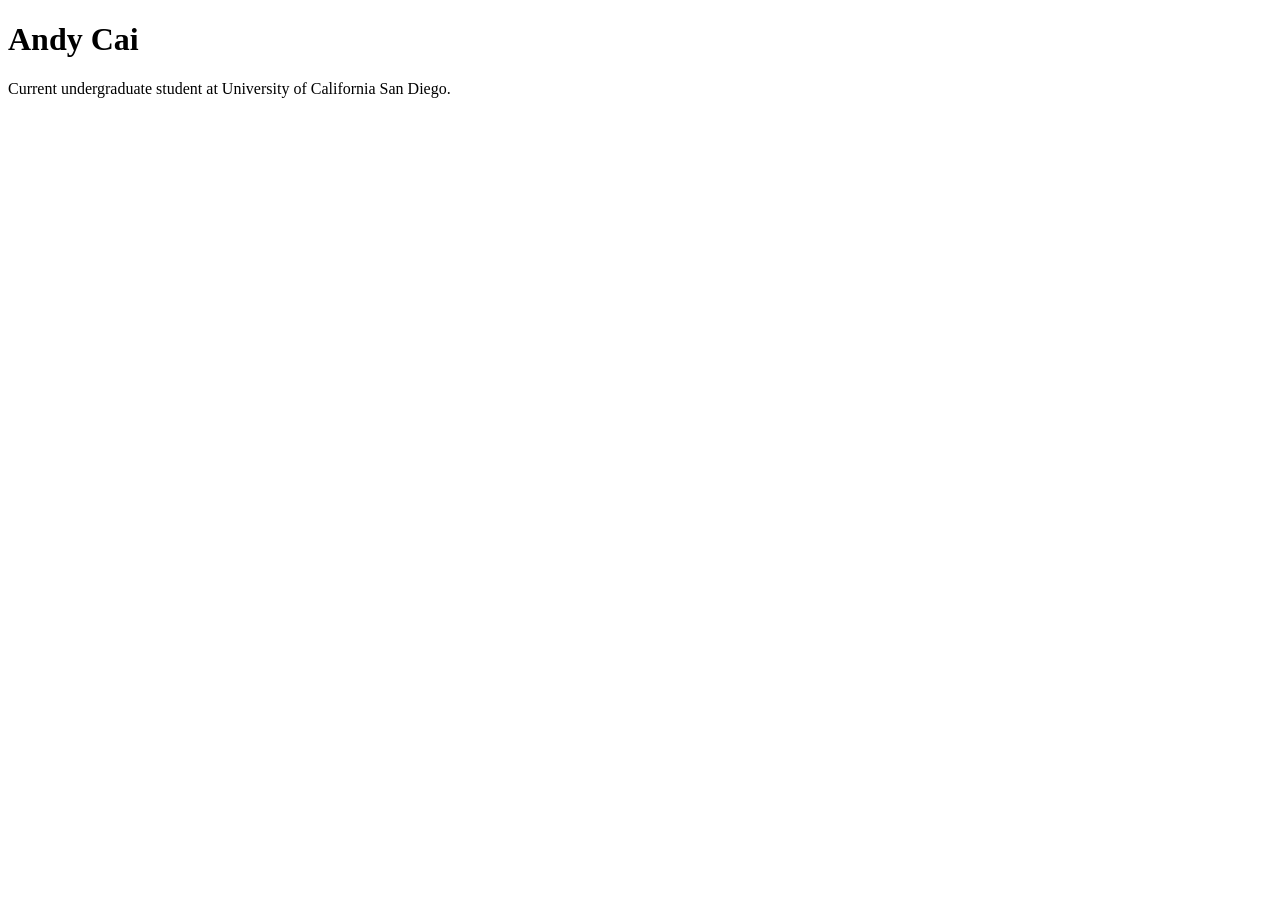
==== index.html @ e995ca32 "Create index.html" ====
<!DOCTYPE html>
<html lang="en">
<head>
    <meta charset="UTF-8">
    <meta name="viewport" content="width=device-width, initial-scale=1.0">
    <title>Andy Cai: Personal Site and portfolio</title>
</head>
<body>
    <h1>Andy Cai</h1>
    <p>Current undergraduate student at University of California San Diego.</p>
</body>
</html>
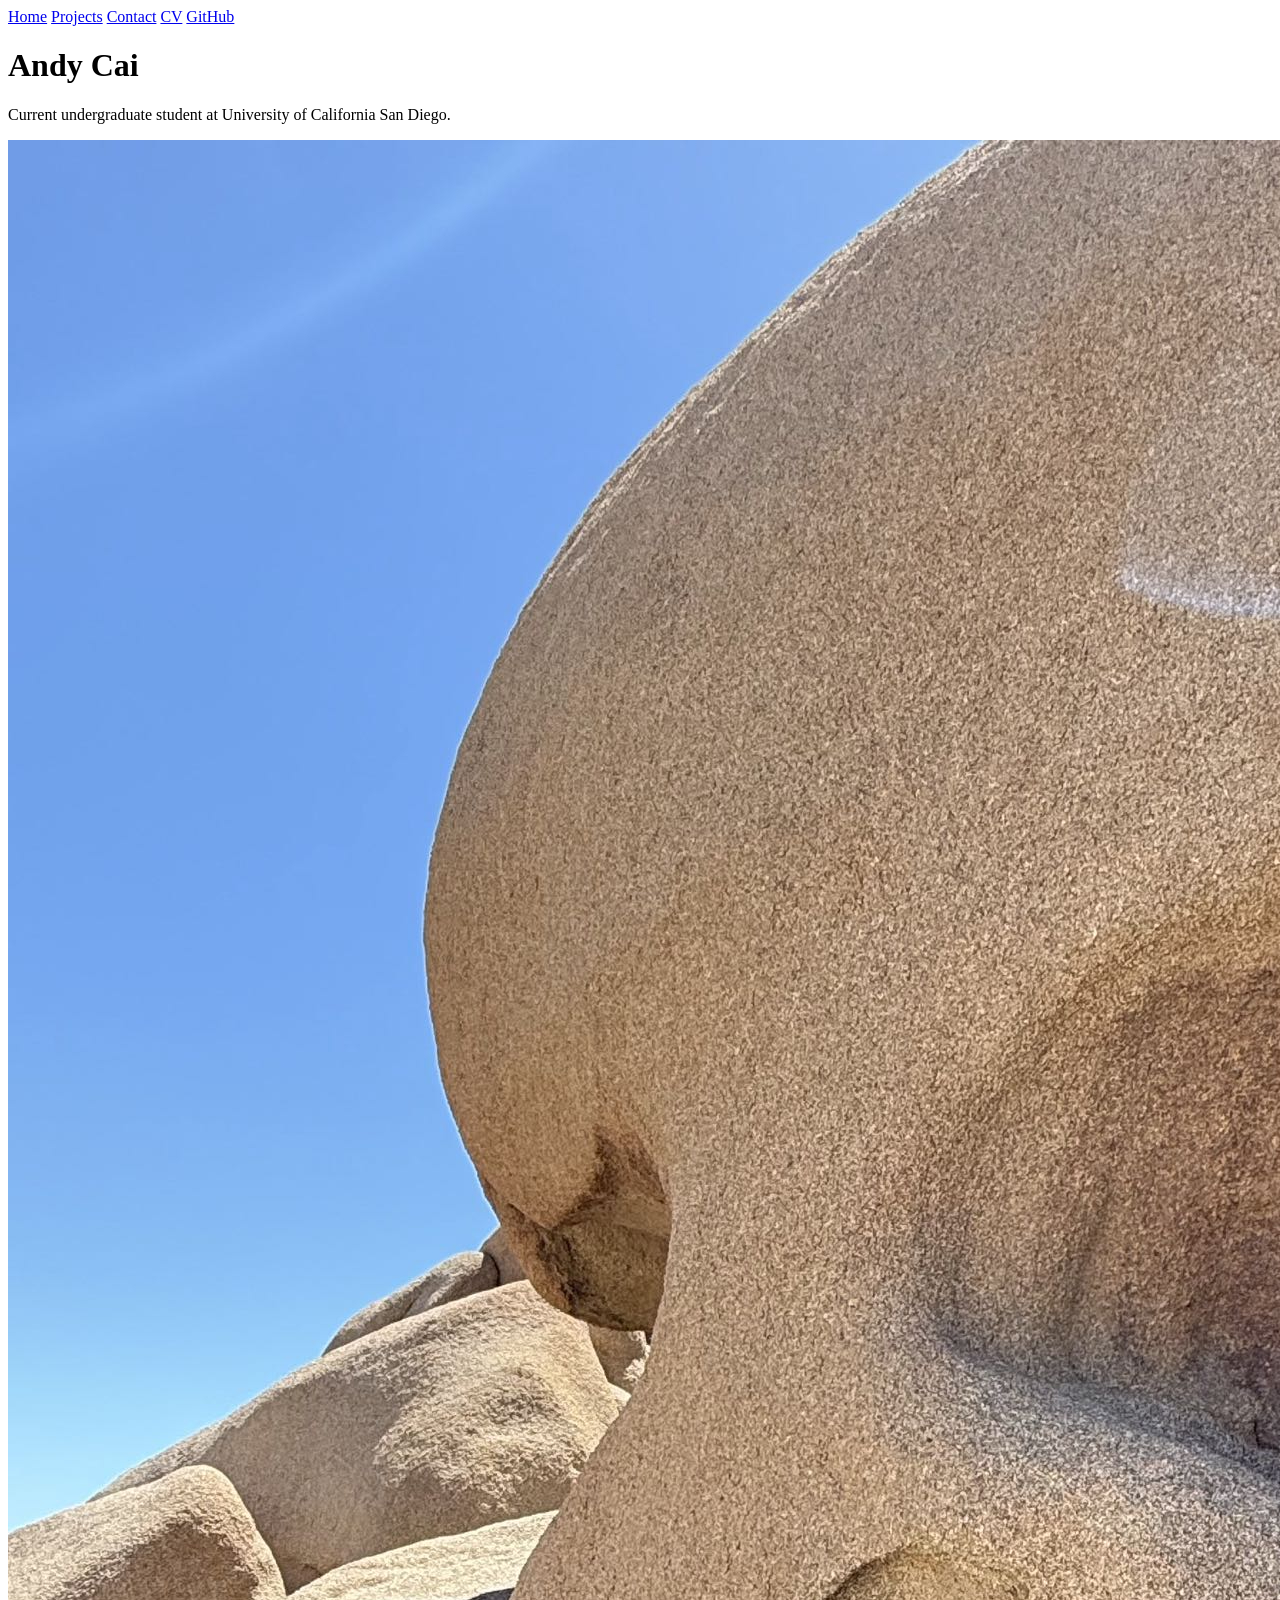
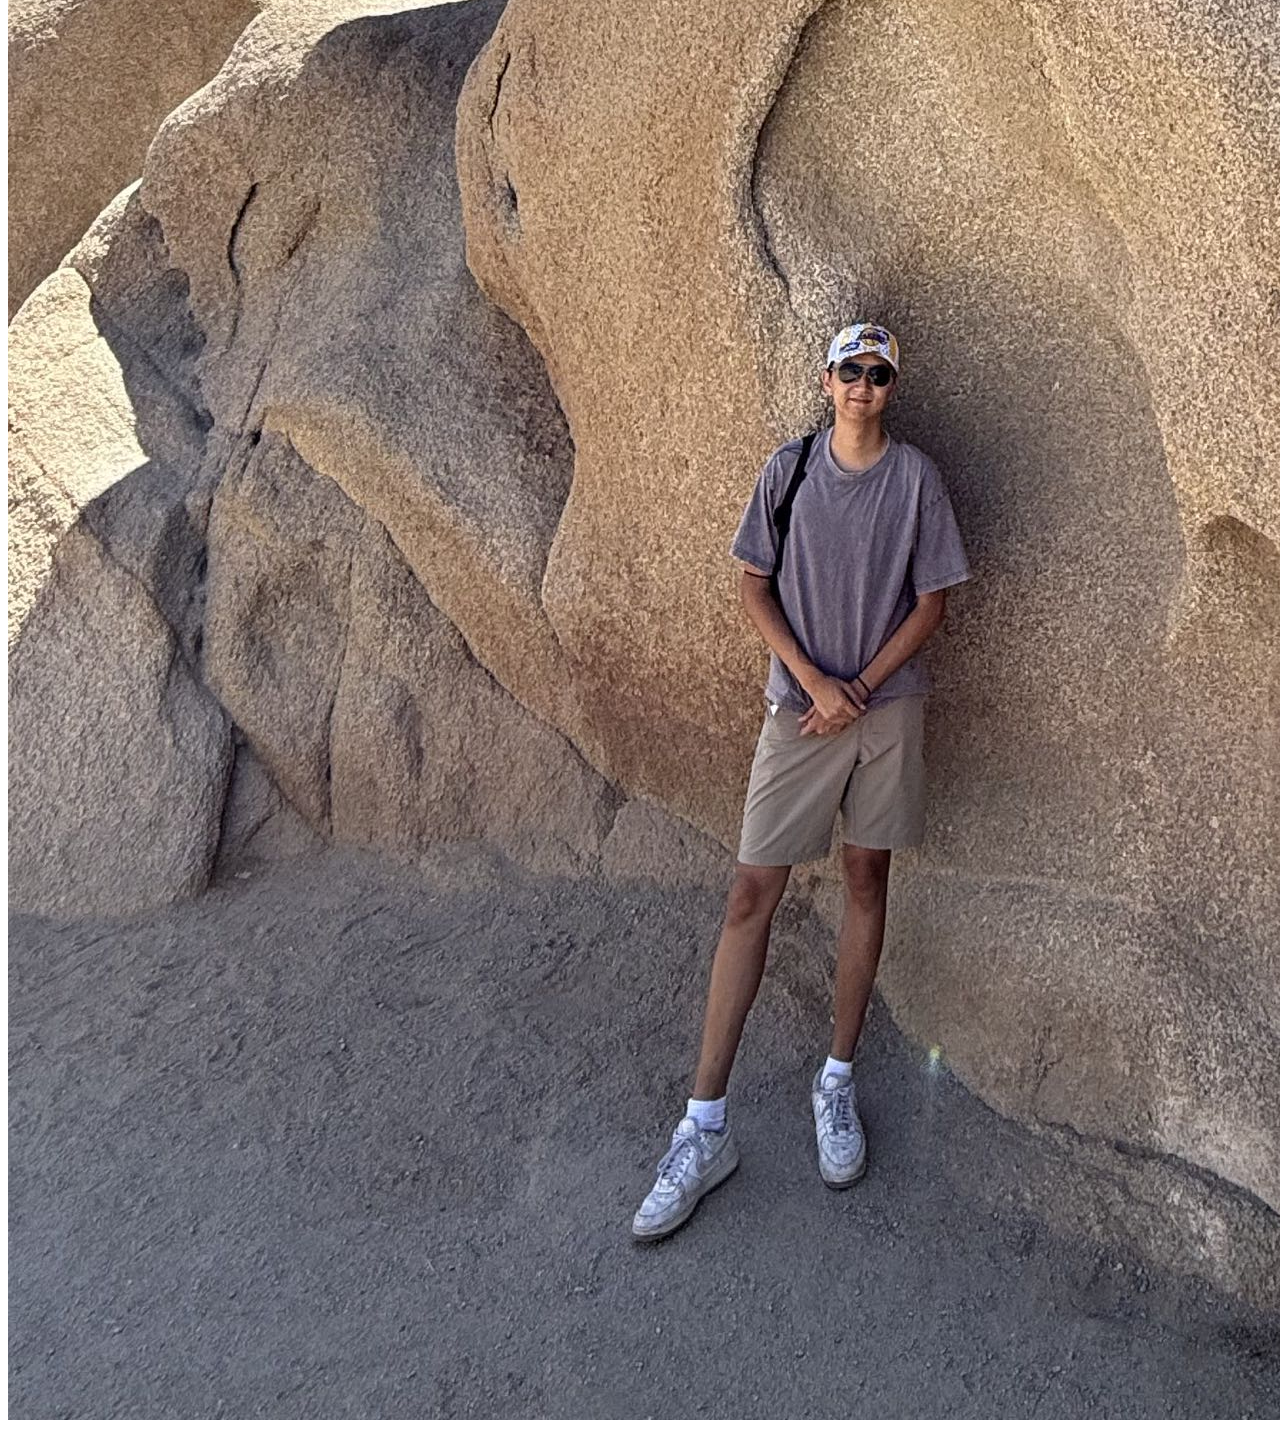
==== commit 0a060e9a: "updated contact" ====
--- a/index.html
+++ b/index.html
@@ -1,12 +1,23 @@
 <!DOCTYPE html>
 <html lang="en">
+<nav>
+    <a href="index.html">Home</a>
+    <a href="projects/">Projects</a>
+    <a href="contact/">Contact</a>
+    <a href="cv/">CV</a>
+    <a href="https://github.com/adcai1" target="_blank">GitHub</a>
+</nav>
+
 <head>
     <meta charset="UTF-8">
     <meta name="viewport" content="width=device-width, initial-scale=1.0">
     <title>Andy Cai: Personal Site and portfolio</title>
+    <link rel="stylesheet" href="styles.css">
+
 </head>
 <body>
     <h1>Andy Cai</h1>
     <p>Current undergraduate student at University of California San Diego.</p>
+    <img src="images/skull.jpg" alt="An image of me in front of a skull shaped rock">
 </body>
 </html>
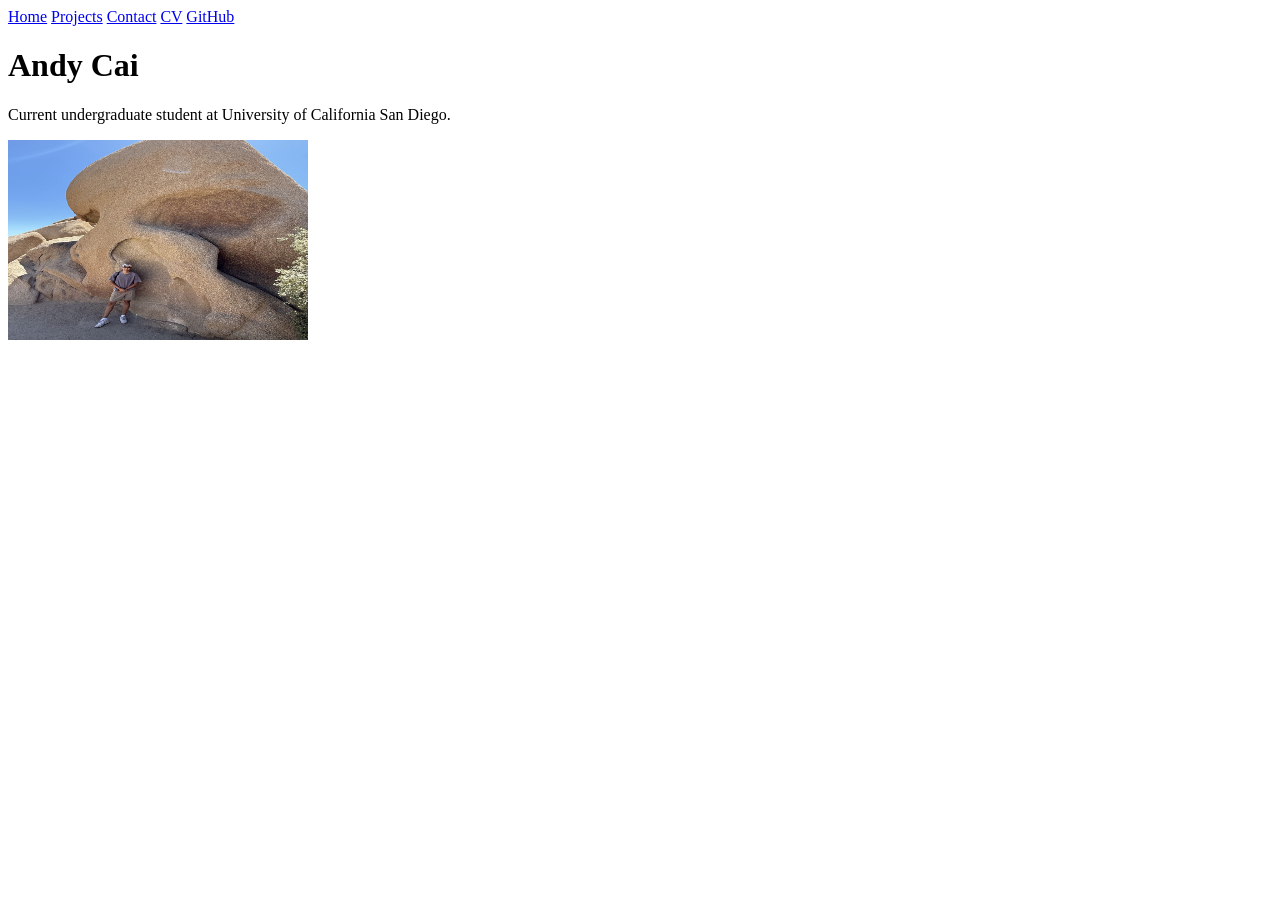
==== commit 8cde05ea: "img" ====
--- a/index.html
+++ b/index.html
@@ -18,6 +18,6 @@
 <body>
     <h1>Andy Cai</h1>
     <p>Current undergraduate student at University of California San Diego.</p>
-    <img src="images/skull.jpg" alt="An image of me in front of a skull shaped rock">
+    <img src="images/skull.jpg" alt="An image of me in front of a skull shaped rock" width="300" height="200">
 </body>
 </html>
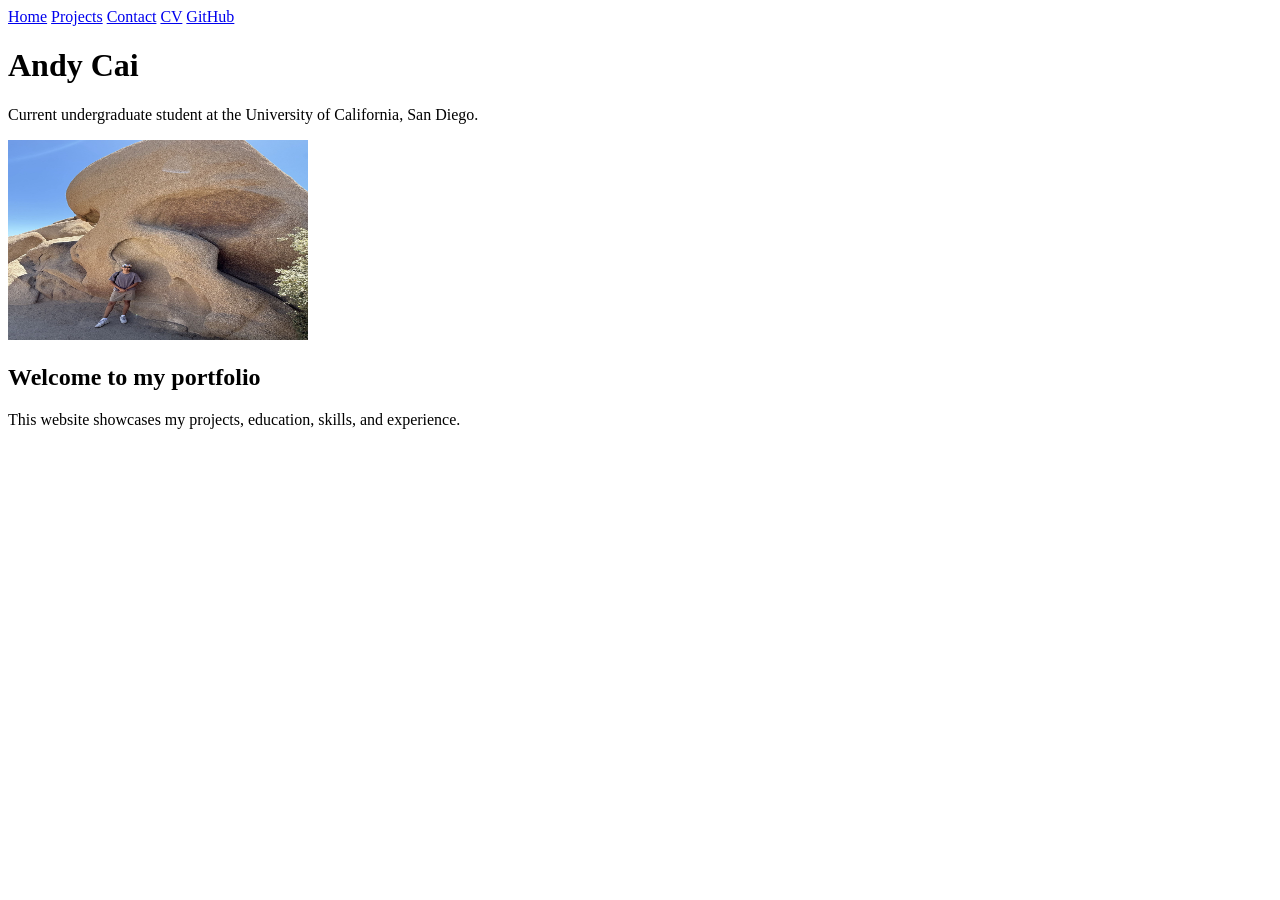
==== commit 39d2ac9e: "updated style" ====
--- a/index.html
+++ b/index.html
@@ -1,23 +1,45 @@
 <!DOCTYPE html>
 <html lang="en">
-<nav>
-    <a href="index.html">Home</a>
-    <a href="projects/">Projects</a>
-    <a href="contact/">Contact</a>
-    <a href="cv/">CV</a>
-    <a href="https://github.com/adcai1" target="_blank">GitHub</a>
-</nav>
-
 <head>
     <meta charset="UTF-8">
     <meta name="viewport" content="width=device-width, initial-scale=1.0">
-    <title>Andy Cai: Personal Site and portfolio</title>
+    <title>Andy Cai | Portfolio</title>
     <link rel="stylesheet" href="styles.css">
+</head>
 
-</head>
 <body>
-    <h1>Andy Cai</h1>
-    <p>Current undergraduate student at University of California San Diego.</p>
-    <img src="images/skull.jpg" alt="An image of me in front of a skull shaped rock" width="300" height="200">
+    <nav>
+        <a href="index.html" class="current">Home</a>
+        <a href="projects/">Projects</a>
+        <a href="contact/">Contact</a>
+        <a href="cv/">CV</a>
+        <a href="https://github.com/adcai1"
+           target="_blank"
+           rel="noopener noreferrer">GitHub</a>
+    </nav>
+
+    <main>
+        <h1>Andy Cai</h1>
+
+        <p>
+            Current undergraduate student at the University of
+            California, San Diego.
+        </p>
+
+        <img
+            src="images/skull.jpg"
+            alt="A skull-shaped rock"
+            width="300"
+            height="200"
+        >
+
+        <section>
+            <h2>Welcome to my portfolio</h2>
+            <p>
+                This website showcases my projects, education,
+                skills, and experience.
+            </p>
+        </section>
+    </main>
 </body>
 </html>
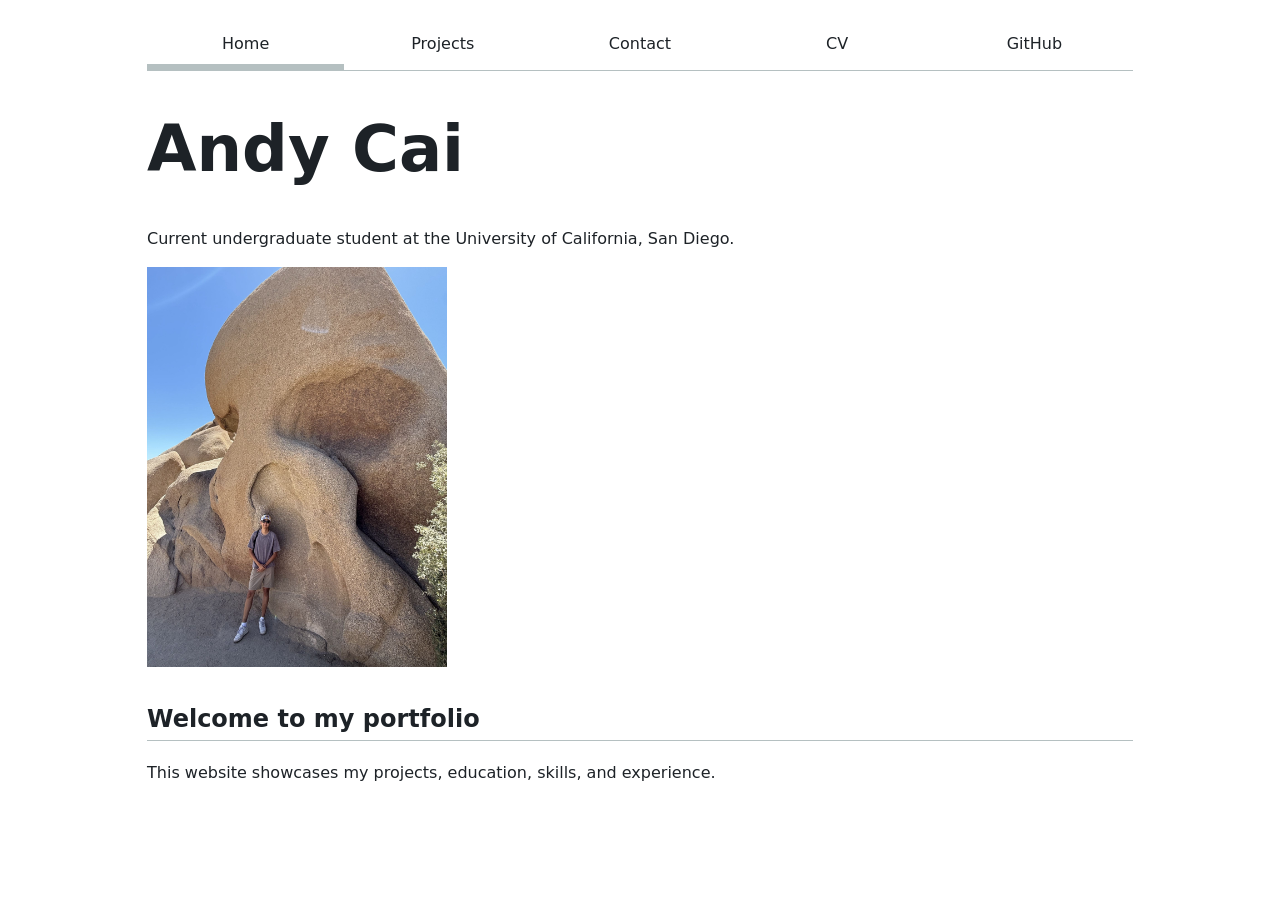
==== commit 33794455: "fix typo" ====
--- a/index.html
+++ b/index.html
@@ -4,7 +4,7 @@
     <meta charset="UTF-8">
     <meta name="viewport" content="width=device-width, initial-scale=1.0">
     <title>Andy Cai | Portfolio</title>
-    <link rel="stylesheet" href="styles.css">
+    <link rel="stylesheet" href="style.css">
 </head>
 
 <body>
--- a/style.css
+++ b/style.css
@@ -0,0 +1,191 @@
+
+
+:root {
+    --color-accent: oklch(65% 50% 0);
+    --color-border: oklch(80% 3% 200);
+    --color-background: oklch(98% 2% 250);
+    --color-text: oklch(25% 3% 250);
+}
+
+* {
+    box-sizing: border-box;
+}
+
+html {
+    font: 100%/1.5 system-ui, sans-serif;
+    accent-color: var(--color-accent);
+    color: var(--color-text);
+}
+
+body {
+    max-width: 100ch;
+    margin-inline: auto;
+    padding: 1em;
+}
+
+h1,
+h2,
+h3,
+h4,
+h5,
+h6 {
+    line-height: 1.1;
+    text-wrap: balance;
+}
+
+h1 {
+    font-size: 400%;
+}
+
+img {
+    max-width: 100%;
+    height: auto;
+}
+
+
+nav {
+    display: flex;
+    margin-bottom: 2em;
+    border-bottom: 1px solid var(--color-border);
+}
+
+nav a {
+    flex: 1;
+    padding: 0.5em;
+    text-align: center;
+    text-decoration: none;
+    color: inherit;
+    border-bottom: 0.4em solid transparent;
+}
+
+nav a:hover {
+    border-bottom-color: var(--color-accent);
+    background-color: oklch(from var(--color-accent) 95% 5% h);
+}
+
+nav a.current {
+    border-bottom-color: var(--color-border);
+    padding-bottom: calc(0.5em - 0.4em);
+}
+
+
+form {
+    display: grid;
+    grid-template-columns: auto 1fr;
+    gap: 1em;
+    max-width: 65ch;
+}
+
+form label {
+    display: grid;
+    grid-column: 1 / -1;
+    grid-template-columns: subgrid;
+    align-items: center;
+    gap: 1em;
+}
+
+input,
+textarea,
+button {
+    font: inherit;
+}
+
+input,
+textarea {
+    width: 100%;
+    min-width: 0;
+    padding: 0.5em;
+    border: 1px solid var(--color-border);
+    border-radius: 0.3em;
+}
+
+textarea {
+    min-height: 10em;
+    resize: vertical;
+}
+
+button {
+    grid-column: 1 / -1;
+    justify-self: start;
+    padding: 0.5em 1.5em;
+    border: none;
+    border-radius: 0.3em;
+    background-color: var(--color-accent);
+    color: white;
+    cursor: pointer;
+}
+
+button:hover {
+    opacity: 0.85;
+}
+
+
+.projects {
+    display: grid;
+    grid-template-columns: repeat(auto-fill, minmax(15em, 1fr));
+    gap: 1em;
+}
+
+.projects article {
+    display: grid;
+    grid-row: span 3;
+    grid-template-rows: subgrid;
+    gap: 1em;
+    margin: 0;
+    padding: 1em;
+    border: 1px solid var(--color-border);
+    border-radius: 0.5em;
+}
+
+.projects h2 {
+    margin: 0;
+}
+
+.projects img {
+    display: block;
+    width: 100%;
+    aspect-ratio: 4 / 3;
+    object-fit: cover;
+}
+
+.projects p {
+    margin: 0;
+}
+
+
+section {
+    margin-block: 2em;
+}
+
+section article {
+    margin-block: 1em;
+}
+
+section h2 {
+    border-bottom: 1px solid var(--color-border);
+    padding-bottom: 0.3em;
+}
+
+
+@media (max-width: 35em) {
+    nav {
+        flex-wrap: wrap;
+    }
+
+    nav a {
+        flex: 1 1 30%;
+    }
+
+    h1 {
+        font-size: 250%;
+    }
+
+    form {
+        grid-template-columns: 1fr;
+    }
+
+    form label {
+        grid-template-columns: 1fr;
+        gap: 0.3em;
+    }
+}
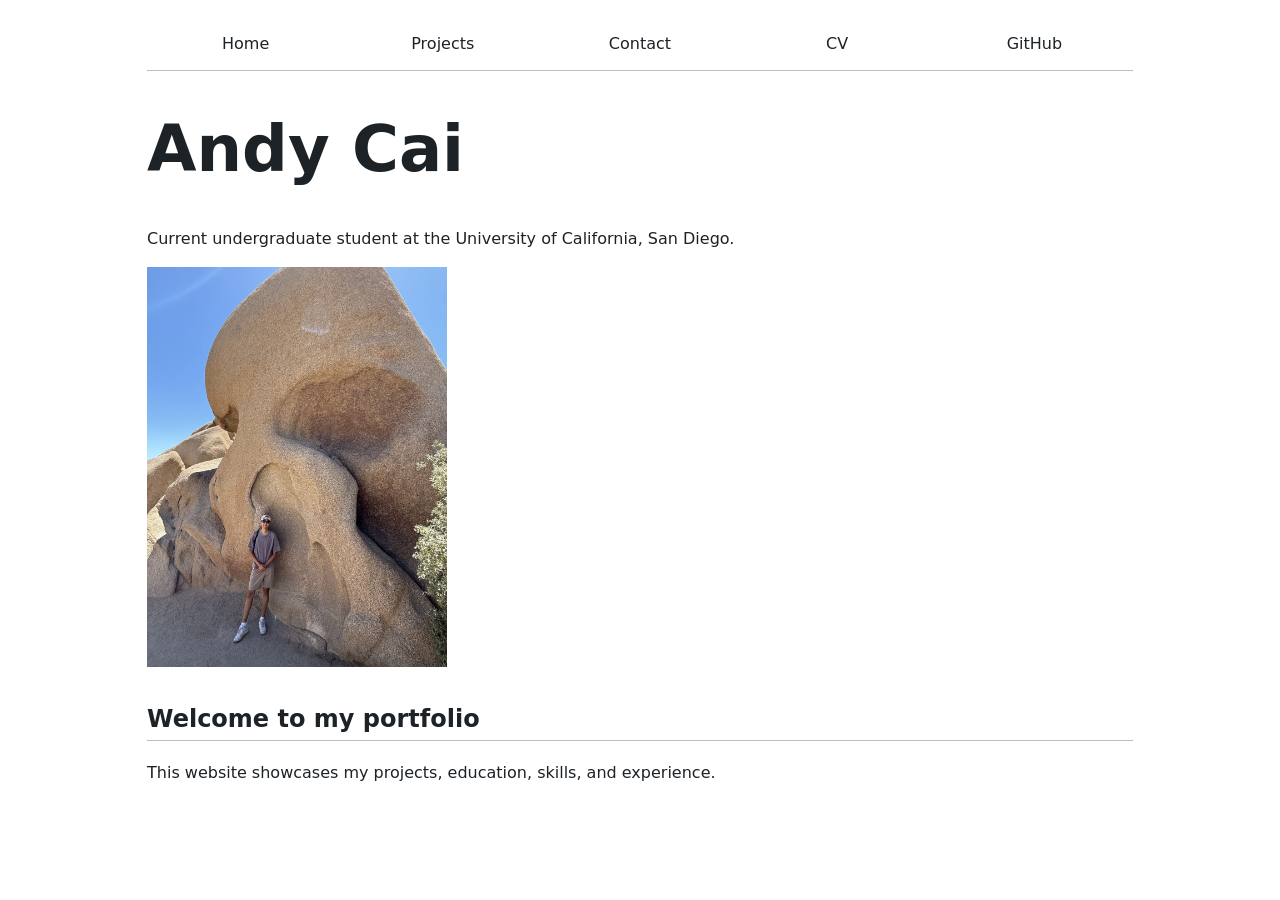
==== commit 4764e0de: "lab3 changes" ====
--- a/index.html
+++ b/index.html
@@ -8,16 +8,6 @@
 </head>
 
 <body>
-    <nav>
-        <a href="index.html" class="current">Home</a>
-        <a href="projects/">Projects</a>
-        <a href="contact/">Contact</a>
-        <a href="cv/">CV</a>
-        <a href="https://github.com/adcai1"
-           target="_blank"
-           rel="noopener noreferrer">GitHub</a>
-    </nav>
-
     <main>
         <h1>Andy Cai</h1>
 
@@ -41,5 +31,6 @@
             </p>
         </section>
     </main>
+    <script src="global.js"></script>
 </body>
 </html>
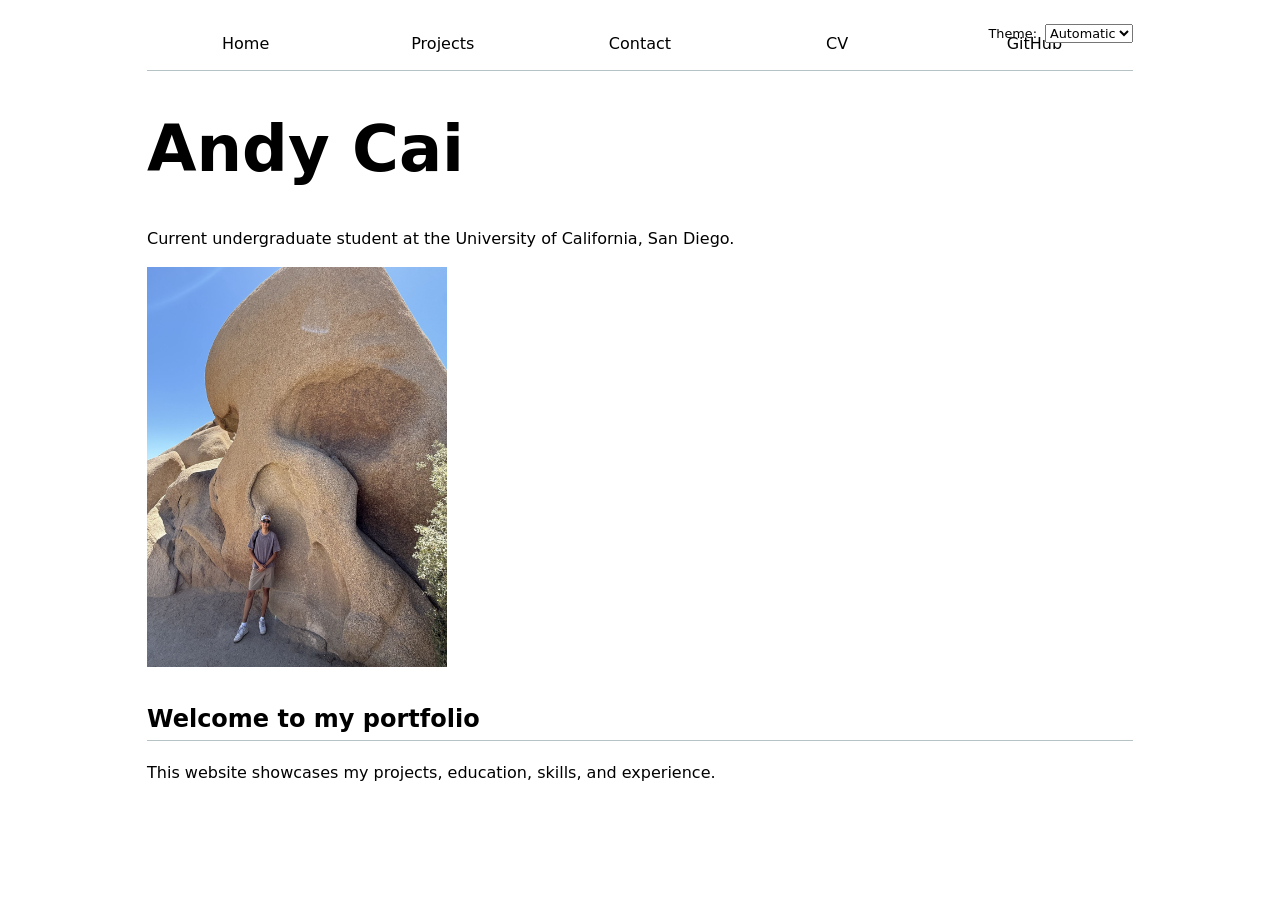
==== commit 38e21ae6: "bug fixes" ====
--- a/index.html
+++ b/index.html
@@ -31,6 +31,6 @@
             </p>
         </section>
     </main>
-    <script src="global.js"></script>
+    <script type="module" src="global.js"></script>
 </body>
 </html>
--- a/style.css
+++ b/style.css
@@ -2,9 +2,10 @@
 
 :root {
     --color-accent: oklch(65% 50% 0);
-    --color-border: oklch(80% 3% 200);
-    --color-background: oklch(98% 2% 250);
-    --color-text: oklch(25% 3% 250);
+    --color-border: oklch(50% 10% 200 / 40%);
+    --color-background: canvas;
+    --color-text: canvastext;
+    color-scheme: light dark;
 }
 
 * {
@@ -18,9 +19,12 @@
 }
 
 body {
+    position: relative;
     max-width: 100ch;
     margin-inline: auto;
     padding: 1em;
+    background-color: var(--color-background);
+    color: var(--color-text);
 }
 
 h1,
@@ -44,9 +48,10 @@
 
 
 nav {
+    --border-color: oklch(50% 10% 200 / 40%);
     display: flex;
     margin-bottom: 2em;
-    border-bottom: 1px solid var(--color-border);
+    border-bottom: 1px solid var(--border-color);
 }
 
 nav a {
@@ -60,12 +65,27 @@
 
 nav a:hover {
     border-bottom-color: var(--color-accent);
-    background-color: oklch(from var(--color-accent) 95% 5% h);
+    background-color: color-mix(in oklch, var(--color-accent), canvas 85%);
 }
 
 nav a.current {
-    border-bottom-color: var(--color-border);
+    border-bottom-color: var(--border-color);
     padding-bottom: calc(0.5em - 0.4em);
+}
+
+.color-scheme {
+    position: absolute;
+    top: 1rem;
+    right: 1rem;
+    display: flex;
+    align-items: center;
+    gap: 0.5rem;
+    font-size: 80%;
+    z-index: 10;
+}
+
+.color-scheme select {
+    font: inherit;
 }
 
 
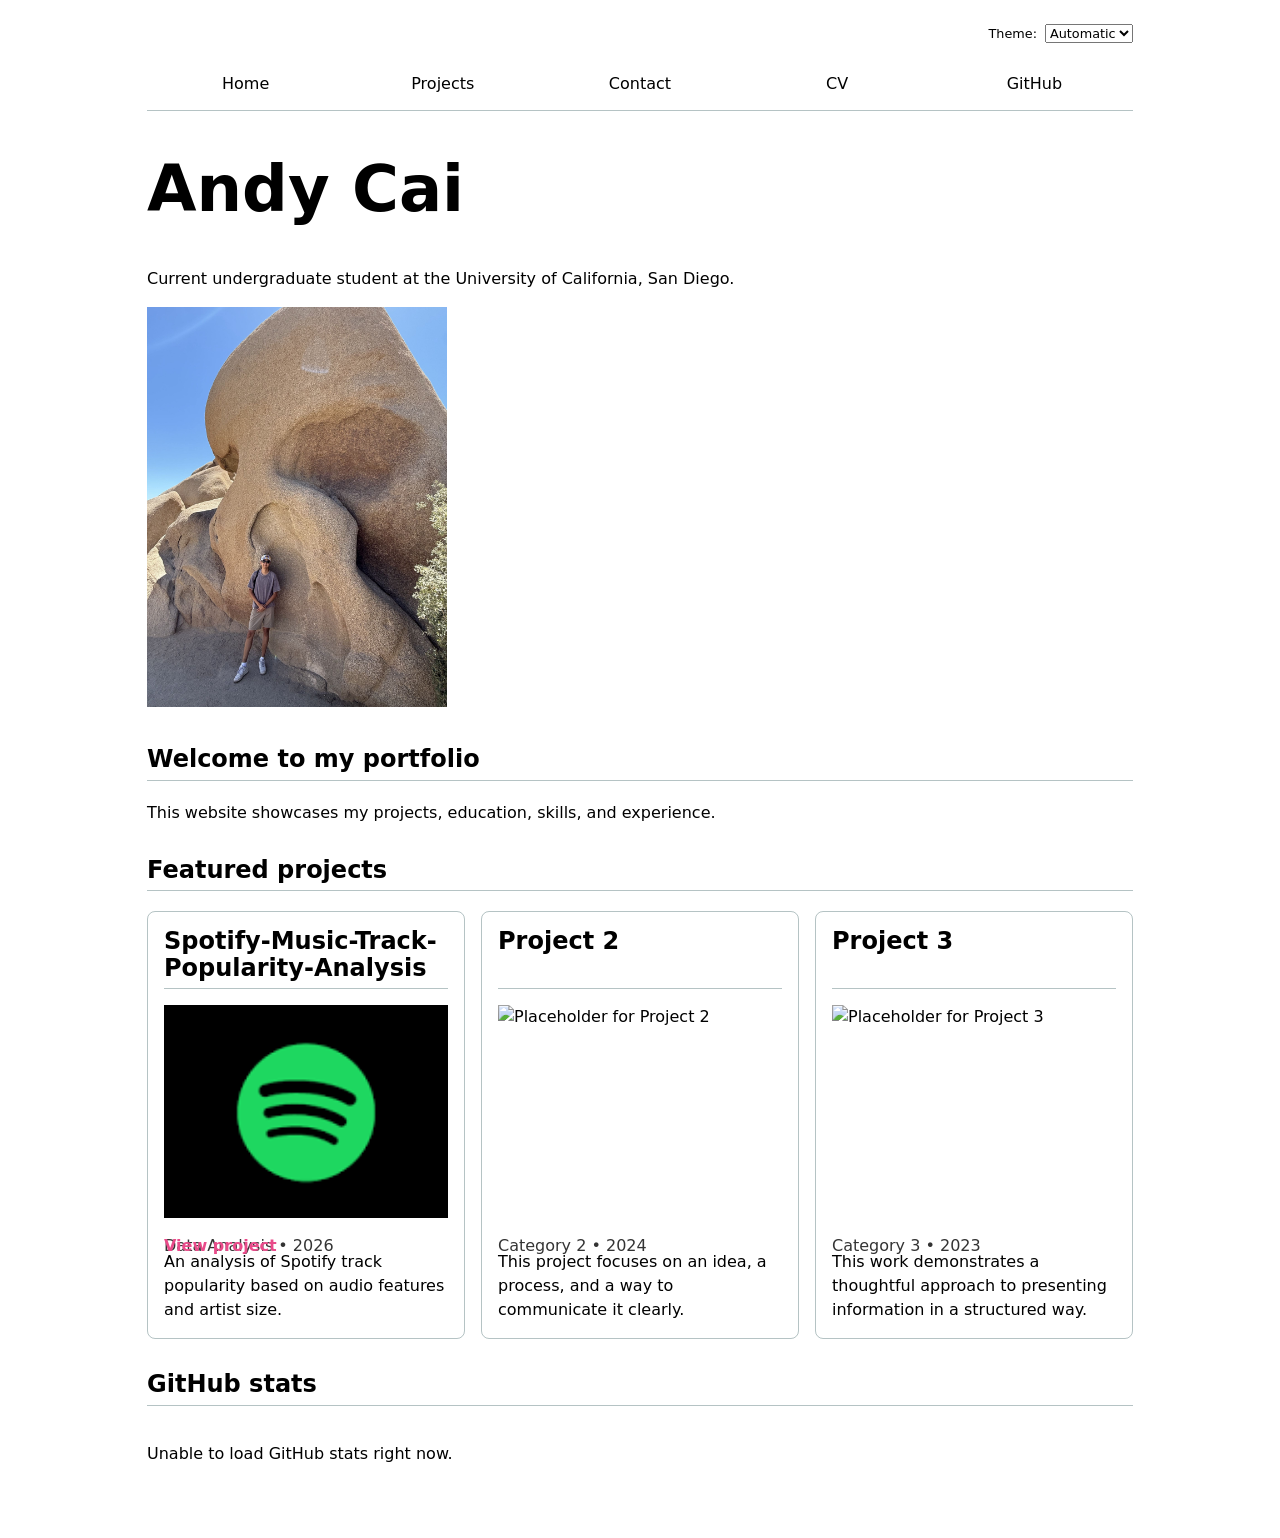
==== commit 56f7f817: "lab 4 changes" ====
--- a/index.html
+++ b/index.html
@@ -30,7 +30,20 @@
                 skills, and experience.
             </p>
         </section>
+
+        <section>
+            <h2>Featured projects</h2>
+            <div id="featured-projects" class="projects" aria-live="polite"></div>
+        </section>
+
+        <section>
+            <h2>GitHub stats</h2>
+            <div id="github-stats" class="github-stats" aria-live="polite">
+                <p>Loading GitHub stats…</p>
+            </div>
+        </section>
     </main>
     <script type="module" src="global.js"></script>
+    <script type="module" src="index.js"></script>
 </body>
 </html>
--- a/style.css
+++ b/style.css
@@ -22,7 +22,7 @@
     position: relative;
     max-width: 100ch;
     margin-inline: auto;
-    padding: 1em;
+    padding: 3.5rem 1em 1em;
     background-color: var(--color-background);
     color: var(--color-text);
 }
@@ -81,12 +81,12 @@
     align-items: center;
     gap: 0.5rem;
     font-size: 80%;
-    z-index: 10;
 }
 
 .color-scheme select {
     font: inherit;
 }
+
 
 
 form {
@@ -172,6 +172,52 @@
     margin: 0;
 }
 
+.projects .meta {
+    margin-bottom: 1em;
+    color: color-mix(in oklch, var(--color-text), transparent 20%);
+}
+
+.projects p + p {
+    margin-top: 1em;
+}
+
+.projects a {
+    color: var(--color-accent);
+    font-weight: 600;
+    text-decoration: none;
+}
+
+.projects a:hover {
+    text-decoration: underline;
+}
+
+.github-stats {
+    display: grid;
+    grid-template-columns: repeat(auto-fit, minmax(8rem, 1fr));
+    gap: 1em;
+    margin-top: 1em;
+}
+
+.github-stats .stat {
+    display: grid;
+    gap: 0.25em;
+    padding: 1em;
+    border: 1px solid var(--color-border);
+    border-radius: 0.5em;
+    background: color-mix(in oklch, var(--color-accent), canvas 90%);
+}
+
+.github-stats strong {
+    font-size: 200%;
+    line-height: 1;
+}
+
+.github-stats span {
+    text-transform: uppercase;
+    letter-spacing: 0.08em;
+    font-size: 80%;
+}
+
 
 section {
     margin-block: 2em;
